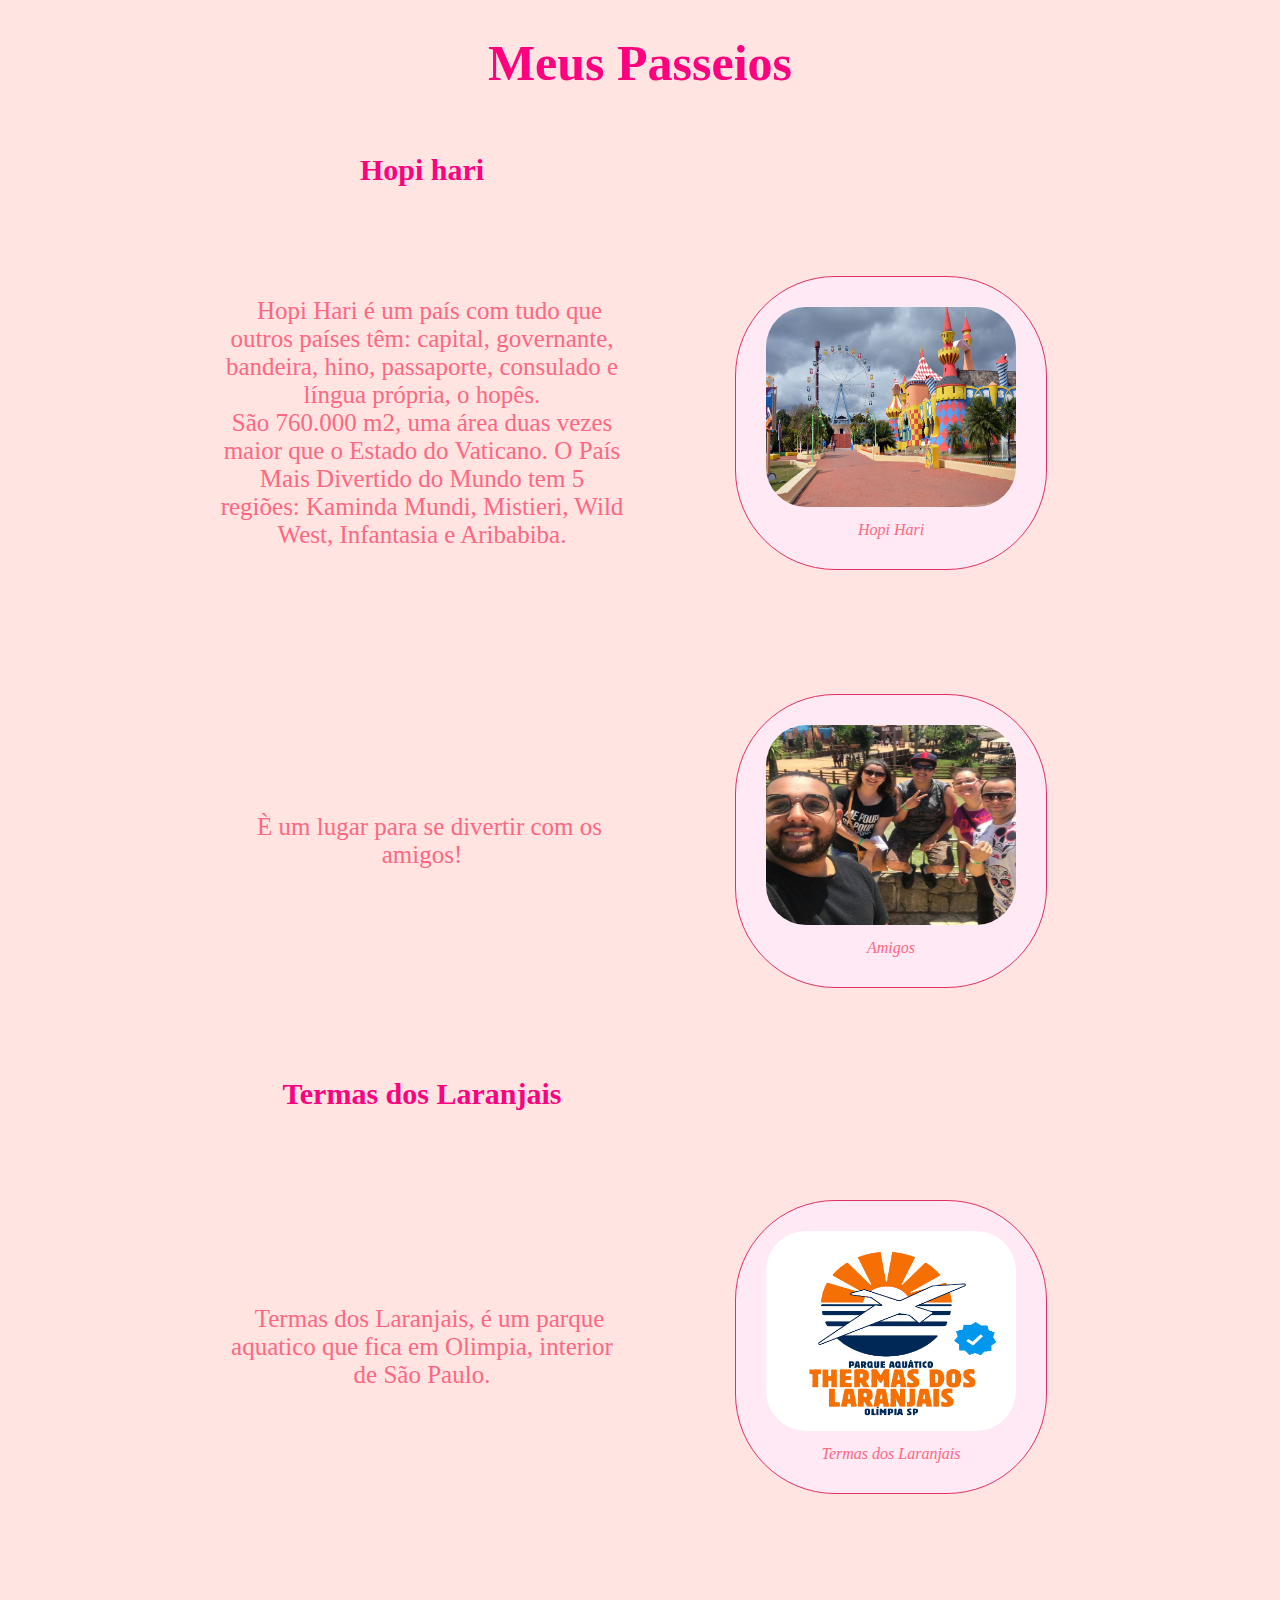
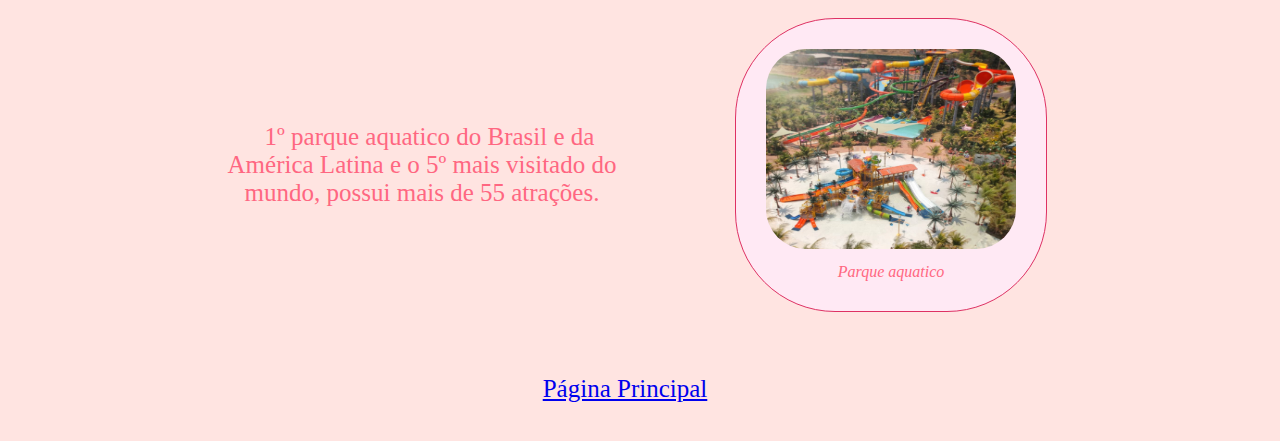
==== passeios.html @ 6ac3ccec "first commit" ====
<!DOCTYPE html>
<html lang="pt-br">

<!-- Larissa Cristina Guelfi RA:716273-8-->

<head>
    <meta charset="UTF-8">
    <title>Meus Passeios</title>
    <link rel="stylesheet" href="passeios.css">
</head>
<body>
    <h1 id="passeios">Meus Passeios</h1>

    <section class="passeios">  
      <table id="lugares">
          <tr>
            <td><h2>Hopi hari</h2></td>
          </tr>
          <tr>
              <td>
                  <p>
                    Hopi Hari é um país com tudo que outros países têm: capital, governante, bandeira, hino, passaporte, consulado e língua própria, o hopês.<br>
                    São 760.000 m2, uma área duas vezes maior que o Estado do Vaticano. O País Mais Divertido do Mundo tem 5 regiões: Kaminda Mundi, Mistieri, Wild West, Infantasia e Aribabiba.
                  </p>
              </td>
              <td>
                  <figure id="hopihari">
                      <img src="img/hopihari.jpg" alt="Hopi Hari">
                      <figcaption>Hopi Hari</figcaption>
                  </figure> 
              </td>
          </tr>

          <tr>
              <td>
                <p>
                  È um lugar para se divertir com os amigos!
                </p> 
              </td>
              <td>
                  <figure id="amgos">
                      <img src="img/amigos1.png" alt="Amigos">
                      <figcaption>Amigos</figcaption>
                  </figure>
              </td>
          </tr>

          <tr>
            <td><h2>Termas dos Laranjais</h2></td>
          </tr>
          <tr>
            <td><p>Termas dos Laranjais, é um parque aquatico que fica em Olimpia, interior de São Paulo.</p> </td>
            <td>
                <figure id="termas">
                    <img src="img/termas.png" alt="Logo Termas">
                    <figcaption>Termas dos Laranjais</figcaption>
                </figure>
            </td>
          </tr>
          <tr>
            <td><p>1º parque aquatico do Brasil e da América  Latina e o 5º mais visitado do mundo, possui mais de 55 atrações.</p> </td>
            <td>
                <figure id="parque">
                    <img src="img/parque.png" alt="parque">
                    <figcaption>Parque aquatico</figcaption>
                </figure>
            </td>
          </tr>          
      </table>     
  </section>  

    <footer>
        <a href="principal.html">Página Principal</a>
    </footer>

</body>
</html>
---- passeios.css ----
body{
    background-color: #ffe4e1;
    font-family: 'Times New Roman', Times, serif;
    margin-left: auto;
    margin-right: auto;
    width: 940px;
}

h1{
    color: #ff007f;
    text-align: center;
    font-size: 50px;
}

h2{
    color: #ff007f;
    text-align: center;
    font-size: 30px;
}

p{
    color: #ff6781;
    padding: 0 45px;
    text-indent: 15px;
    font-family: 'Times New Roman', Times, serif;
    text-align: center;
    font-size: 25px;
}

footer{
    color: #ff6781;
    padding: 0 45px 30px 0;
    text-indent: 15px;
    font-family: 'Times New Roman', Times, serif;
    text-align: center;
    font-size: 25px;
}

.painel{
    margin: 10px 0;
    padding: 10px;
    width: 445px;
}

.hopihari{
    float: left;
    margin-left: 50px;
    margin-right: 50px;0
}

img{
    height: 200px;
    width: 250px;
    border-radius: 40px;
}

figcaption{
    font-style: italic;
    margin-top: 10px;
    color: #ff6781;
}

figure{
    background-color: #ffe9f4;
    border:1px solid #de3163;
    text-align: center;
    padding: 30px;
    margin: 60px;
    border-radius: 100px;
}
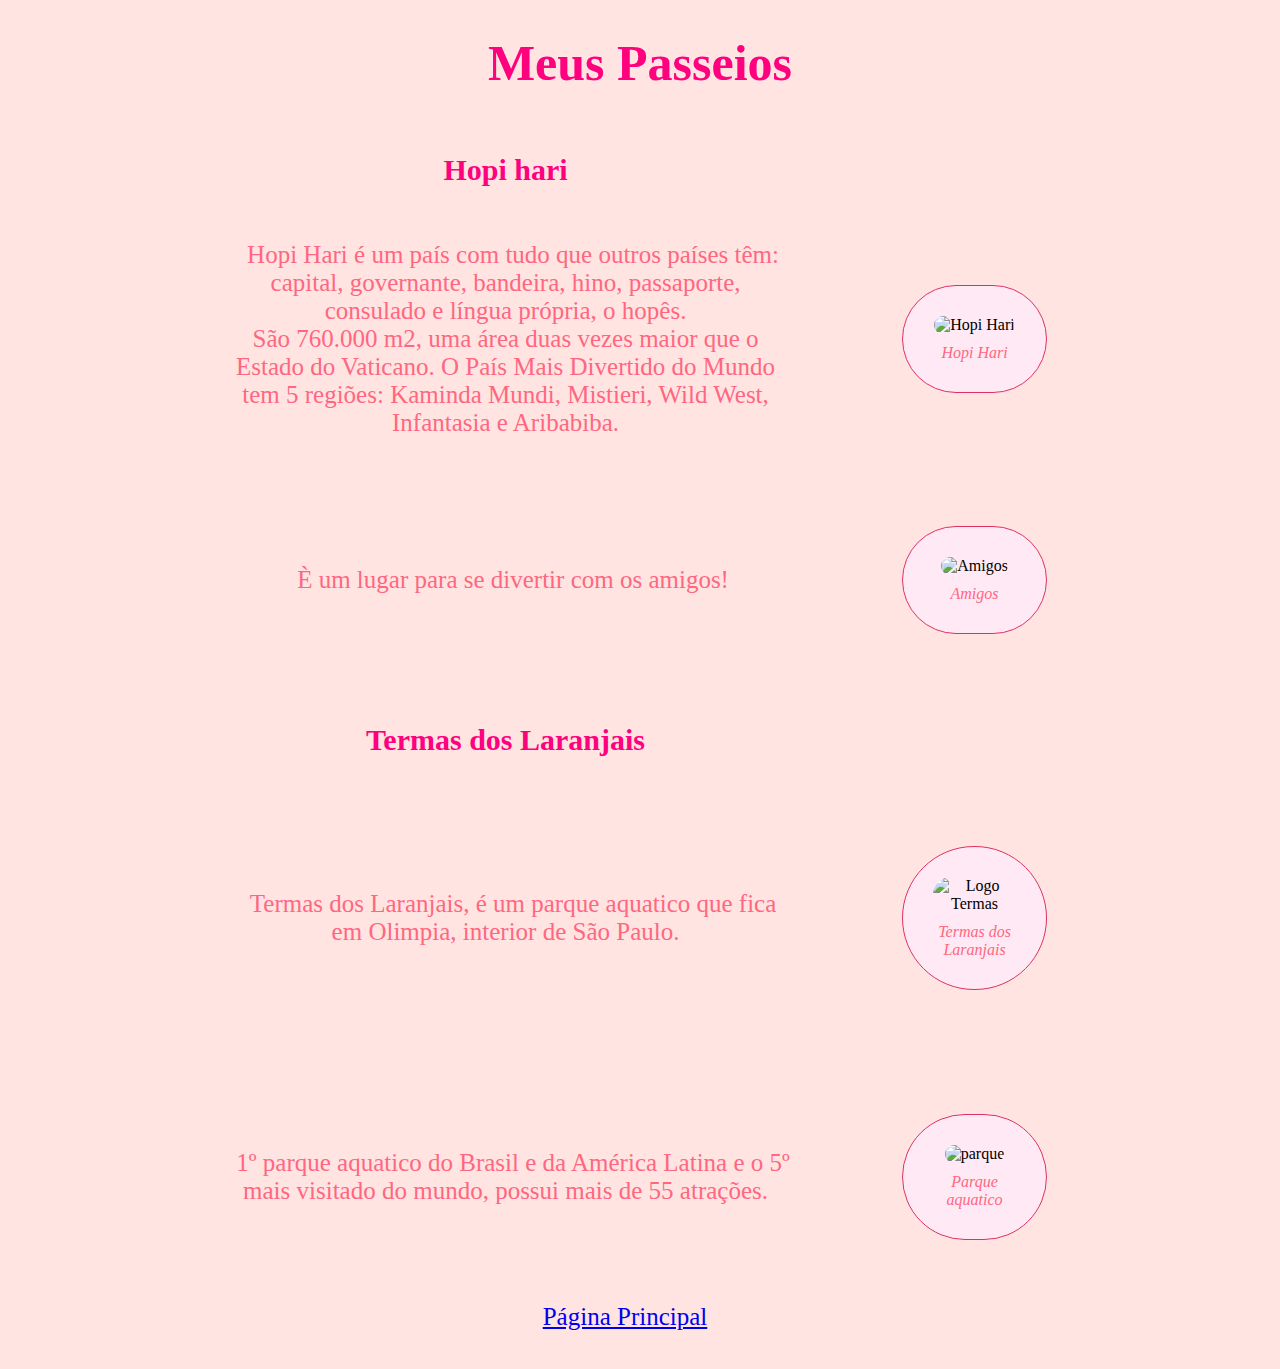
==== commit b75d05e1: "Update passeios.html" ====
--- a/passeios.html
+++ b/passeios.html
@@ -25,7 +25,7 @@
               </td>
               <td>
                   <figure id="hopihari">
-                      <img src="img/hopihari.jpg" alt="Hopi Hari">
+                      <img src="hopihari.jpg" alt="Hopi Hari">
                       <figcaption>Hopi Hari</figcaption>
                   </figure> 
               </td>
@@ -39,7 +39,7 @@
               </td>
               <td>
                   <figure id="amgos">
-                      <img src="img/amigos1.png" alt="Amigos">
+                      <img src="amigos1.png" alt="Amigos">
                       <figcaption>Amigos</figcaption>
                   </figure>
               </td>
@@ -52,7 +52,7 @@
             <td><p>Termas dos Laranjais, é um parque aquatico que fica em Olimpia, interior de São Paulo.</p> </td>
             <td>
                 <figure id="termas">
-                    <img src="img/termas.png" alt="Logo Termas">
+                    <img src="termas.png" alt="Logo Termas">
                     <figcaption>Termas dos Laranjais</figcaption>
                 </figure>
             </td>
@@ -61,7 +61,7 @@
             <td><p>1º parque aquatico do Brasil e da América  Latina e o 5º mais visitado do mundo, possui mais de 55 atrações.</p> </td>
             <td>
                 <figure id="parque">
-                    <img src="img/parque.png" alt="parque">
+                    <img src="parque.png" alt="parque">
                     <figcaption>Parque aquatico</figcaption>
                 </figure>
             </td>
@@ -70,7 +70,7 @@
   </section>  
 
     <footer>
-        <a href="principal.html">Página Principal</a>
+        <a href="index.html">Página Principal</a>
     </footer>
 
 </body>
